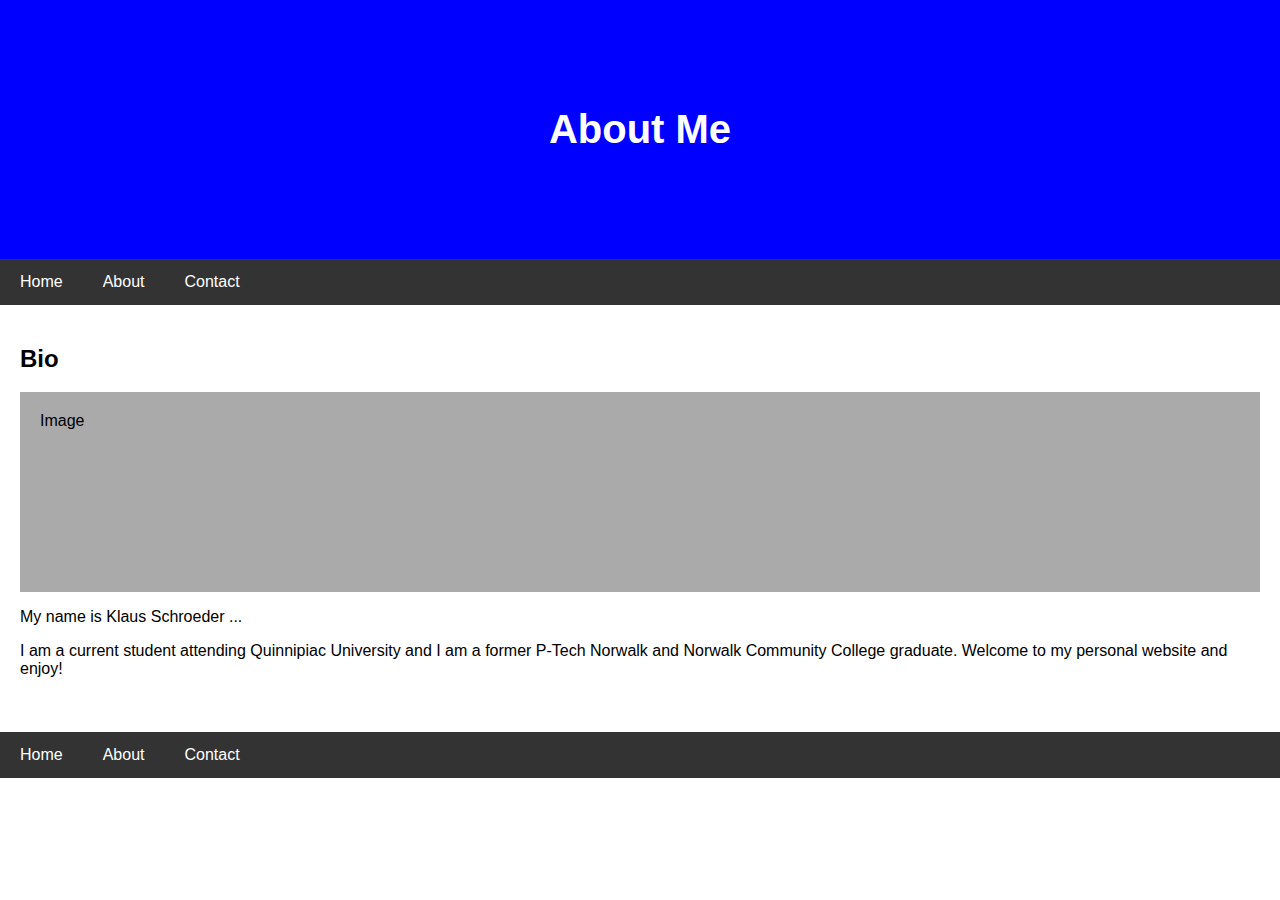
==== about.html @ df1f61df "Website more refined" ====
<!DOCTYPE html>
<html lang="en">
<head>
<title>Page Title</title>
<meta charset="UTF-8">
<meta name="viewport" content="width=device-width, initial-scale=1">   
<link rel="stylesheet" href="styles.css">
<link rel="icon" href="./favicon.ico" type="image/x-icon">
</head>
<body>

<div class="header">
  <h1>About Me</h1>
</div>

<div class="navbar">
  <a href="./index.html">Home</a>
  <a href="./about.html">About</a>
  <a href="./contact.html">Contact</a>
</div>

<div class="row">
  
  <div class="main">
    <h2>Bio</h2>
    <div class="fakeimg" style="height:200px;">Image</div>
    <p>My name is Klaus Schroeder ...</p>
    <p>I am a current student attending Quinnipiac University and I am a former P-Tech Norwalk and Norwalk Community College graduate. Welcome to my personal website and enjoy!</p>
    <br>
  </div>
</div>

<div class="footer">
    <a href="./index.html">Home</a>
    <a href="./about.html">About</a>
    <a href="./contact.html">Contact</a>
</div>

</body>
</html>
---- styles.css ----
* {
    box-sizing: border-box;
  }
  
  /* Style the body */
  body {
    font-family: 'Georgia', Georgia, sans-serif;
    margin: 0;
  }
  
  /* Header/logo Title */
  .header {
    font-family: 'Georgia', Georgia, sans-serif;
    padding: 80px;
    text-align: center;
    background: blue;
    color: white;
  }
  
  /* Increase the font size of the heading */
  .header h1 {
    font-size: 40px;
  }
  
  /* Style the top navigation bar */
  .navbar {
    font-family: 'Georgia', Georgia, sans-serif;
    overflow: hidden;
    background-color: #333;
  }
  /* Style the navigation bar links */
  .navbar a {
    float: left;
    display: block;
    color: white;
    text-align: center;
    padding: 14px 20px;
    text-decoration: none;
  }
  
  /* Right-aligned link */
  .navbar a.right {
    float: right;
  }
  
  /* Change color on hover */
  .navbar a:hover {
    background-color: #ddd;
    color: black;
  }
  
  /* Column container */
  .row {  
    display: -ms-flexbox; /* IE10 */
    display: flex;
    -ms-flex-wrap: wrap; /* IE10 */
    flex-wrap: wrap;
  }
  
  /* Create two unequal columns that sits next to each other */
  /* Sidebar/left column */
  .side {
    -ms-flex: 30%; /* IE10 */
    flex: 30%;
    background-color: #f1f1f1;
    padding: 20px;
  }
  
  /* Main column */
  .main {   
    -ms-flex: 70%; /* IE10 */
    flex: 70%;
    background-color: white;
    padding: 20px;
  }
  
  /* Fake image, just for this example */
  .fakeimg {
    background-color: #aaa;
    width: 100%;
    padding: 20px;
  }
  
  .footer {
    font-family: 'Georgia', Georgia, sans-serif;
    overflow: hidden;
    background-color: #333;
  }
  .footer a {
    float: left;
    display: block;
    color: white;
    text-align: center;
    padding: 14px 20px;
    text-decoration: none;
  }
  
  /* Right-aligned link */
  .footer a.right {
    float: right;
  }
  
  /* Change color on hover */
  .footer a:hover {
    background-color: #ddd;
    color: black;
  }
  
  /* Responsive layout - when the screen is less than 700px wide, make the two columns stack on top of each other instead of next to each other */
  @media screen and (max-width: 700px) {
    .row {   
      flex-direction: column;
    }
  }
  
  /* Responsive layout - when the screen is less than 400px wide, make the navigation links stack on top of each other instead of next to each other */
  @media screen and (max-width: 400px) {
    .navbar a {
      float: none;
      width: 100%;
    }
  }
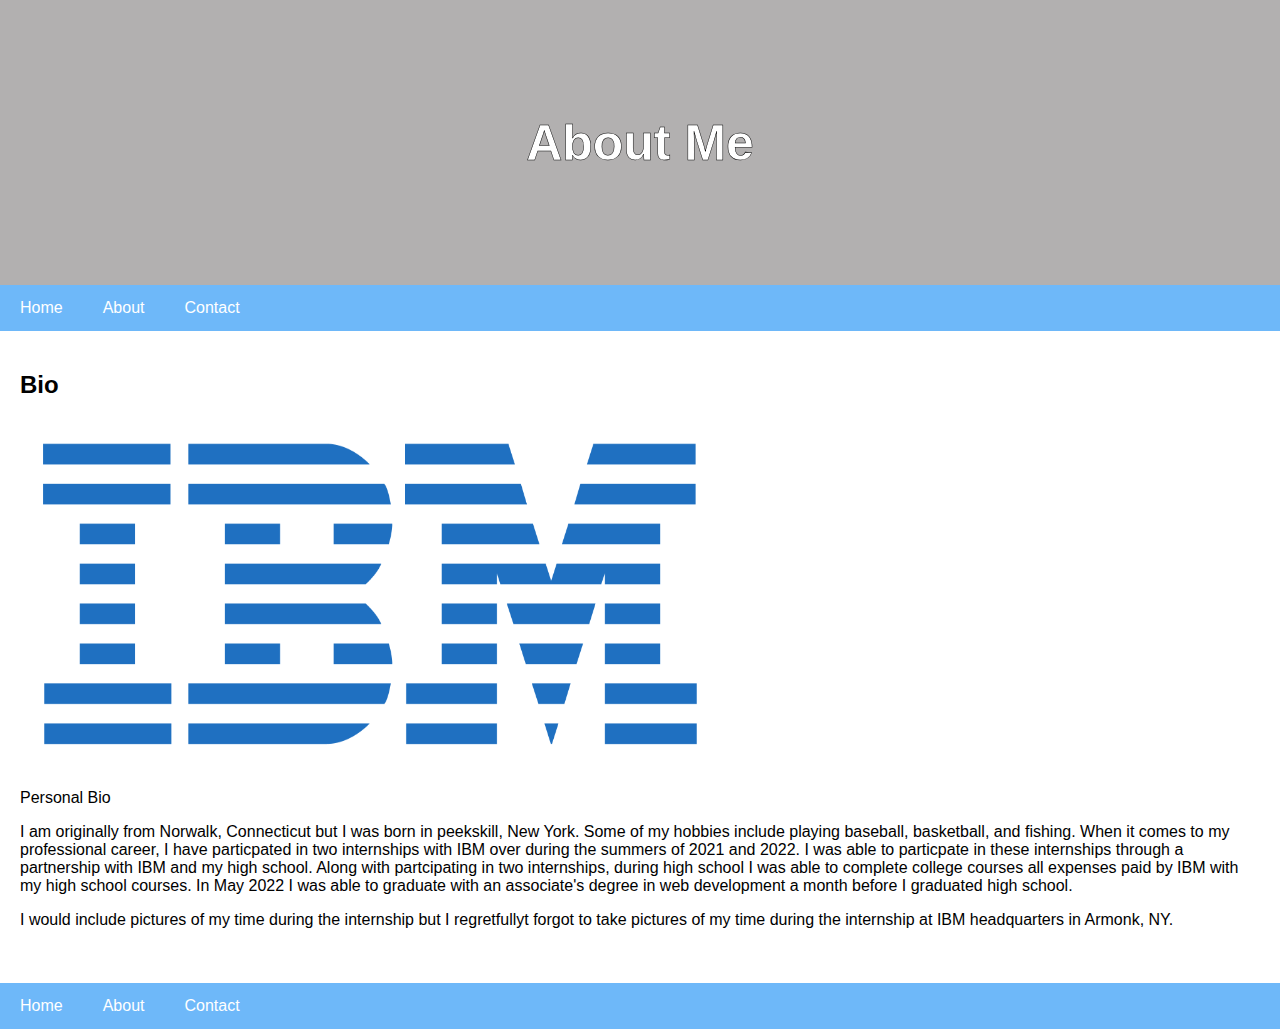
==== commit bde28d7d: "updated part of website with pictures" ====
--- a/about.html
+++ b/about.html
@@ -23,9 +23,10 @@
   
   <div class="main">
     <h2>Bio</h2>
-    <div class="fakeimg" style="height:200px;">Image</div>
-    <p>My name is Klaus Schroeder ...</p>
-    <p>I am a current student attending Quinnipiac University and I am a former P-Tech Norwalk and Norwalk Community College graduate. Welcome to my personal website and enjoy!</p>
+    <img src="images/ibm-logo.png" alt="IBM LOGO" width="700" height="350">
+    <p>Personal Bio</p>
+    <p>I am originally from Norwalk, Connecticut but I was born in peekskill, New York. Some of my hobbies include playing baseball, basketball, and fishing. When it comes to my professional career, I have particpated in two internships with IBM over during the summers of 2021 and 2022. I was able to particpate in these internships through a partnership with IBM and my high school. Along with partcipating in two internships, during high school I was able to complete college courses all expenses paid by IBM with my high school courses. In May 2022 I was able to graduate with an associate's degree in web development a month before I graduated high school.</p>
+    <p>I would include pictures of my time during the internship but I regretfullyt forgot to take pictures of my time during the internship at IBM headquarters in Armonk, NY.</p>
     <br>
   </div>
 </div>
--- a/styles.css
+++ b/styles.css
@@ -13,20 +13,22 @@
     font-family: 'Georgia', Georgia, sans-serif;
     padding: 80px;
     text-align: center;
-    background: blue;
+    background: rgb(178, 176, 176);
     color: white;
   }
   
   /* Increase the font size of the heading */
   .header h1 {
-    font-size: 40px;
+    font-size: 50px;
+    -webkit-text-stroke-width: 0.5px;
+    -webkit-text-stroke-color: black;
   }
   
   /* Style the top navigation bar */
   .navbar {
     font-family: 'Georgia', Georgia, sans-serif;
     overflow: hidden;
-    background-color: #333;
+    background-color: #6EB8F9;
   }
   /* Style the navigation bar links */
   .navbar a {
@@ -46,7 +48,7 @@
   /* Change color on hover */
   .navbar a:hover {
     background-color: #ddd;
-    color: black;
+    color: #6EB8F9;
   }
   
   /* Column container */
@@ -75,16 +77,10 @@
   }
   
   /* Fake image, just for this example */
-  .fakeimg {
-    background-color: #aaa;
-    width: 100%;
-    padding: 20px;
-  }
-  
   .footer {
     font-family: 'Georgia', Georgia, sans-serif;
     overflow: hidden;
-    background-color: #333;
+    background-color: #6EB8F9;
   }
   .footer a {
     float: left;
@@ -103,7 +99,7 @@
   /* Change color on hover */
   .footer a:hover {
     background-color: #ddd;
-    color: black;
+    color: #6EB8F9;
   }
   
   /* Responsive layout - when the screen is less than 700px wide, make the two columns stack on top of each other instead of next to each other */
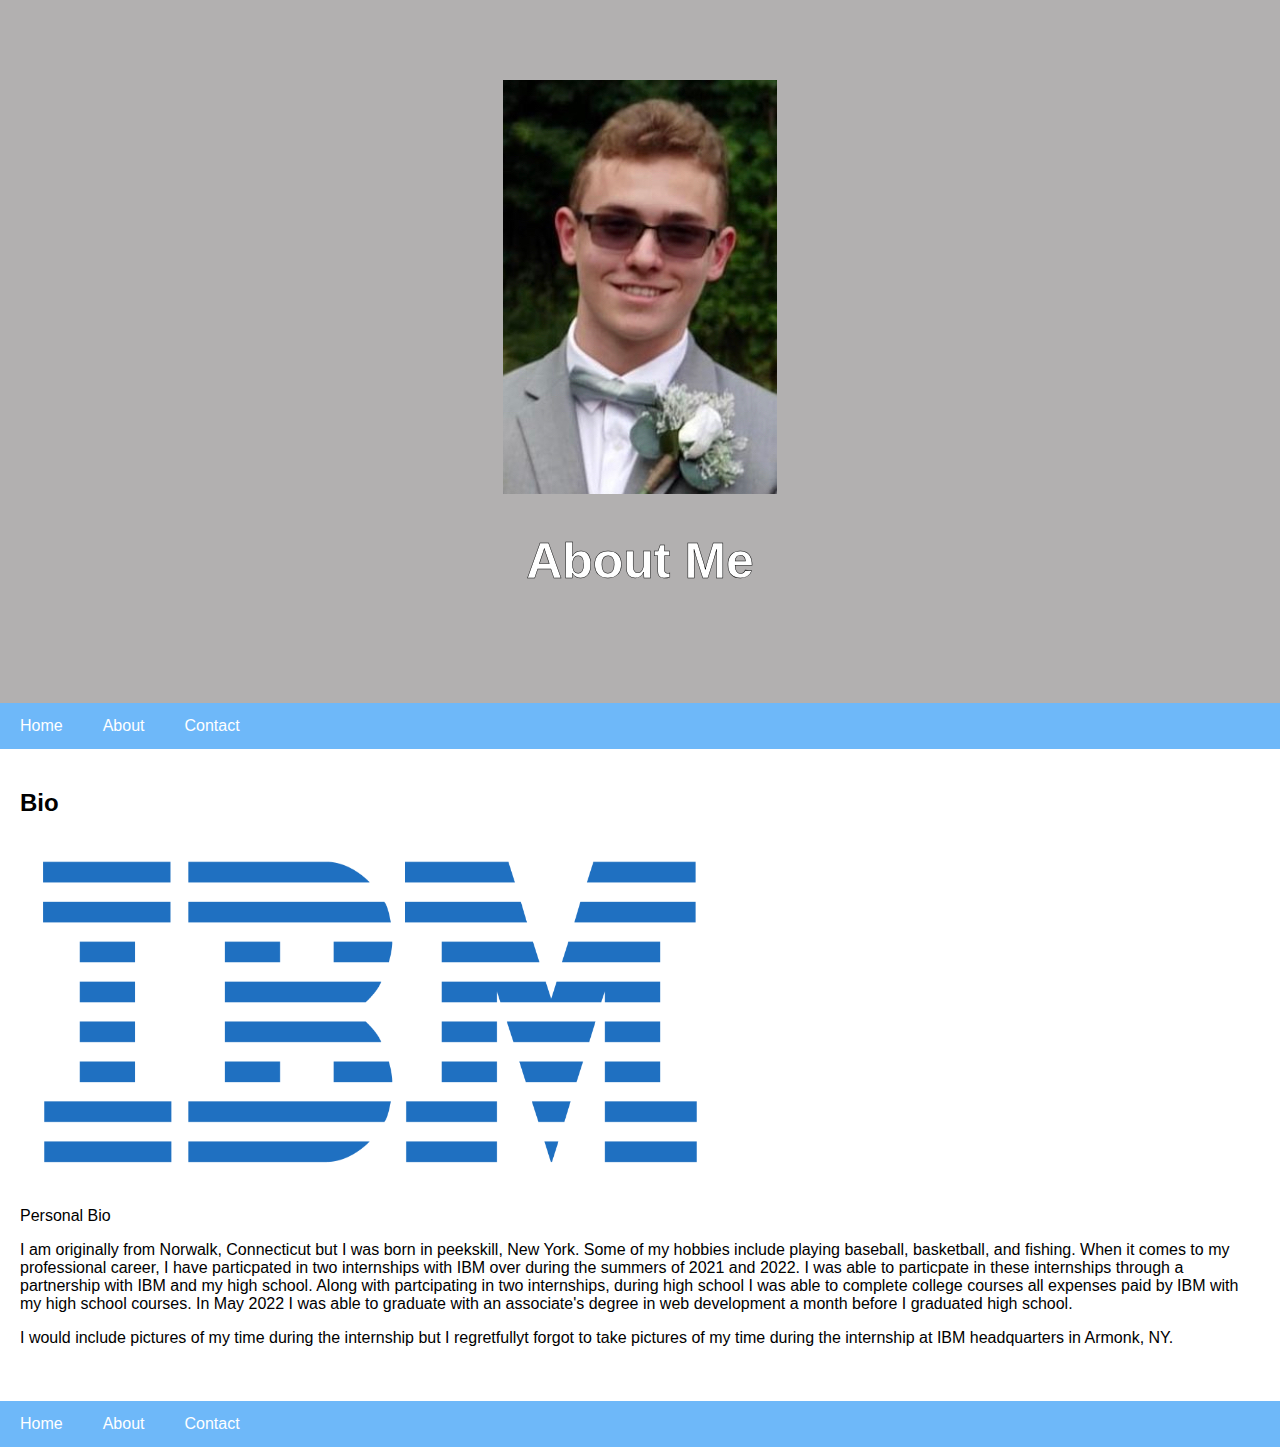
==== commit 96a8f7e7: "added profile pic" ====
--- a/about.html
+++ b/about.html
@@ -10,7 +10,9 @@
 <body>
 
 <div class="header">
+  <img class="profile-pic" src="images/profile-pic.jpg" alt="Profile Picture">
   <h1>About Me</h1>
+
 </div>
 
 <div class="navbar">
--- a/styles.css
+++ b/styles.css
@@ -2,13 +2,12 @@
     box-sizing: border-box;
   }
   
-  /* Style the body */
+
   body {
     font-family: 'Georgia', Georgia, sans-serif;
     margin: 0;
   }
-  
-  /* Header/logo Title */
+
   .header {
     font-family: 'Georgia', Georgia, sans-serif;
     padding: 80px;
@@ -17,20 +16,19 @@
     color: white;
   }
   
-  /* Increase the font size of the heading */
+
   .header h1 {
     font-size: 50px;
     -webkit-text-stroke-width: 0.5px;
     -webkit-text-stroke-color: black;
   }
   
-  /* Style the top navigation bar */
   .navbar {
     font-family: 'Georgia', Georgia, sans-serif;
     overflow: hidden;
     background-color: #6EB8F9;
   }
-  /* Style the navigation bar links */
+
   .navbar a {
     float: left;
     display: block;
@@ -40,43 +38,40 @@
     text-decoration: none;
   }
   
-  /* Right-aligned link */
+
   .navbar a.right {
     float: right;
   }
   
-  /* Change color on hover */
+ 
   .navbar a:hover {
     background-color: #ddd;
     color: #6EB8F9;
   }
   
-  /* Column container */
+
   .row {  
-    display: -ms-flexbox; /* IE10 */
+    display: -ms-flexbox; 
     display: flex;
-    -ms-flex-wrap: wrap; /* IE10 */
+    -ms-flex-wrap: wrap; 
     flex-wrap: wrap;
   }
   
-  /* Create two unequal columns that sits next to each other */
-  /* Sidebar/left column */
+
   .side {
-    -ms-flex: 30%; /* IE10 */
+    -ms-flex: 30%; 
     flex: 30%;
     background-color: #f1f1f1;
     padding: 20px;
   }
-  
-  /* Main column */
+
   .main {   
-    -ms-flex: 70%; /* IE10 */
+    -ms-flex: 70%; 
     flex: 70%;
     background-color: white;
     padding: 20px;
   }
   
-  /* Fake image, just for this example */
   .footer {
     font-family: 'Georgia', Georgia, sans-serif;
     overflow: hidden;
@@ -91,25 +86,32 @@
     text-decoration: none;
   }
   
-  /* Right-aligned link */
+
   .footer a.right {
     float: right;
   }
   
-  /* Change color on hover */
+
   .footer a:hover {
     background-color: #ddd;
     color: #6EB8F9;
   }
   
-  /* Responsive layout - when the screen is less than 700px wide, make the two columns stack on top of each other instead of next to each other */
+  profile-pic {
+    border-radius: 50%;
+    width: 200px;
+    height: 200px;
+    object-fit: cover;
+    margin: 20px;
+  }
+  
   @media screen and (max-width: 700px) {
     .row {   
       flex-direction: column;
     }
   }
   
-  /* Responsive layout - when the screen is less than 400px wide, make the navigation links stack on top of each other instead of next to each other */
+  
   @media screen and (max-width: 400px) {
     .navbar a {
       float: none;
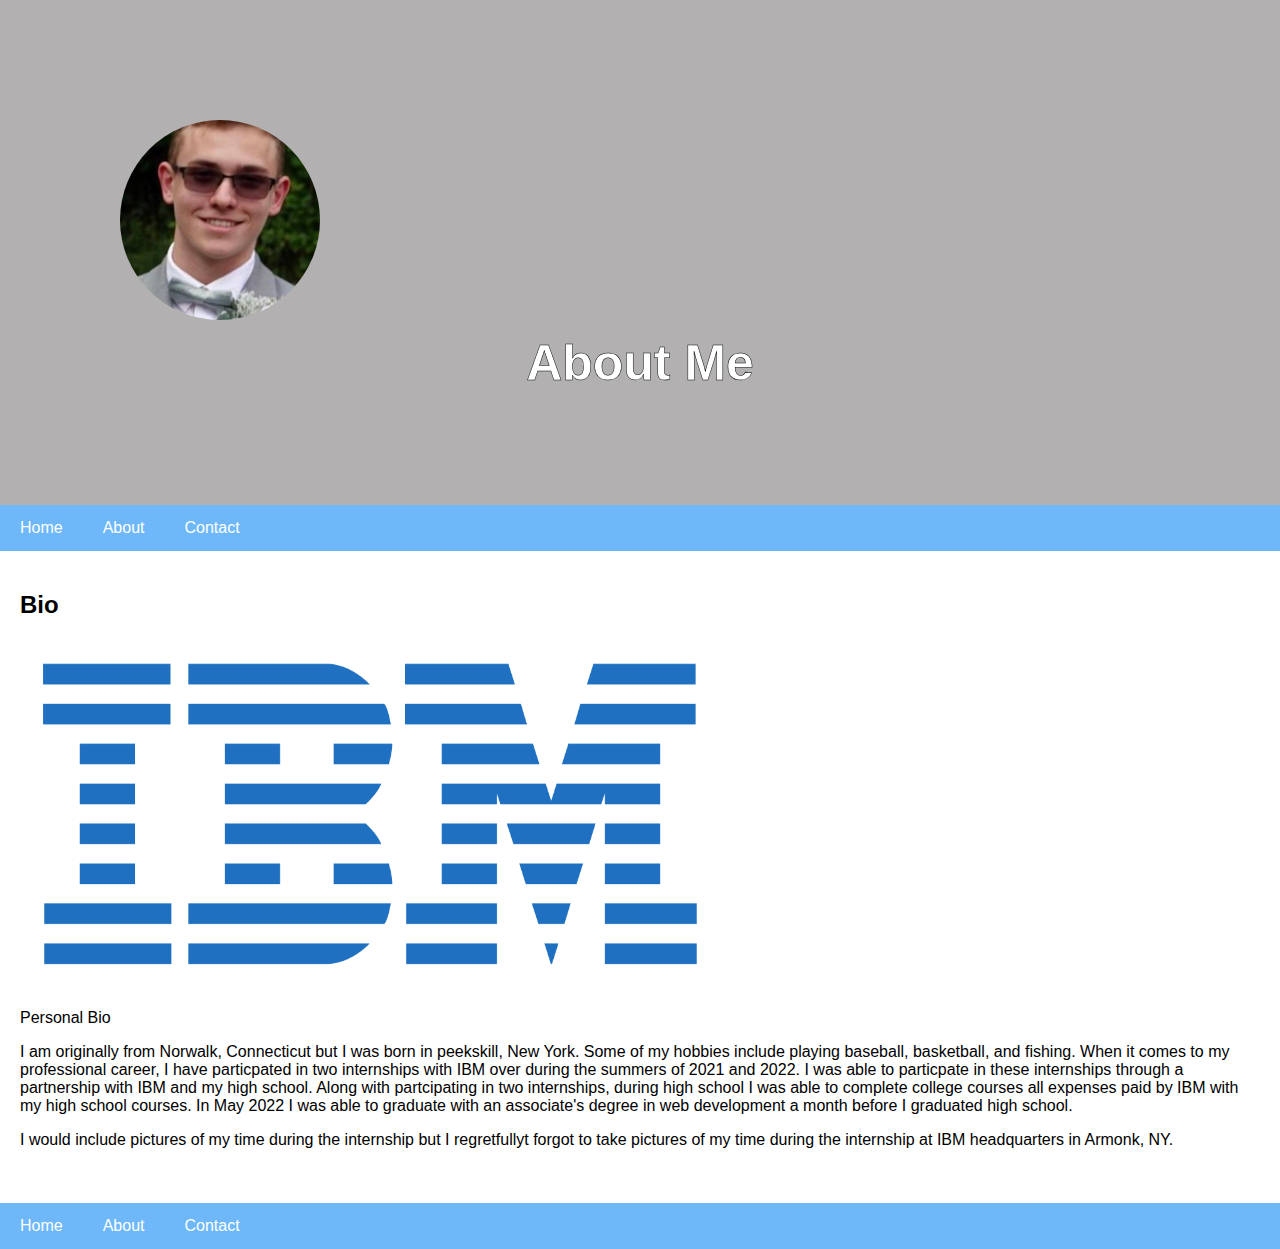
==== commit 0e8217d5: "edit profile pic" ====
--- a/about.html
+++ b/about.html
@@ -10,7 +10,10 @@
 <body>
 
 <div class="header">
-  <img class="profile-pic" src="images/profile-pic.jpg" alt="Profile Picture">
+  <div class="profile-pic">
+    <img class="profile-pic" src="images/profile-pic.jpg" alt="Profile Picture">
+  </div>
+  
   <h1>About Me</h1>
 
 </div>
--- a/styles.css
+++ b/styles.css
@@ -97,7 +97,7 @@
     color: #6EB8F9;
   }
   
-  profile-pic {
+  .profile-pic {
     border-radius: 50%;
     width: 200px;
     height: 200px;
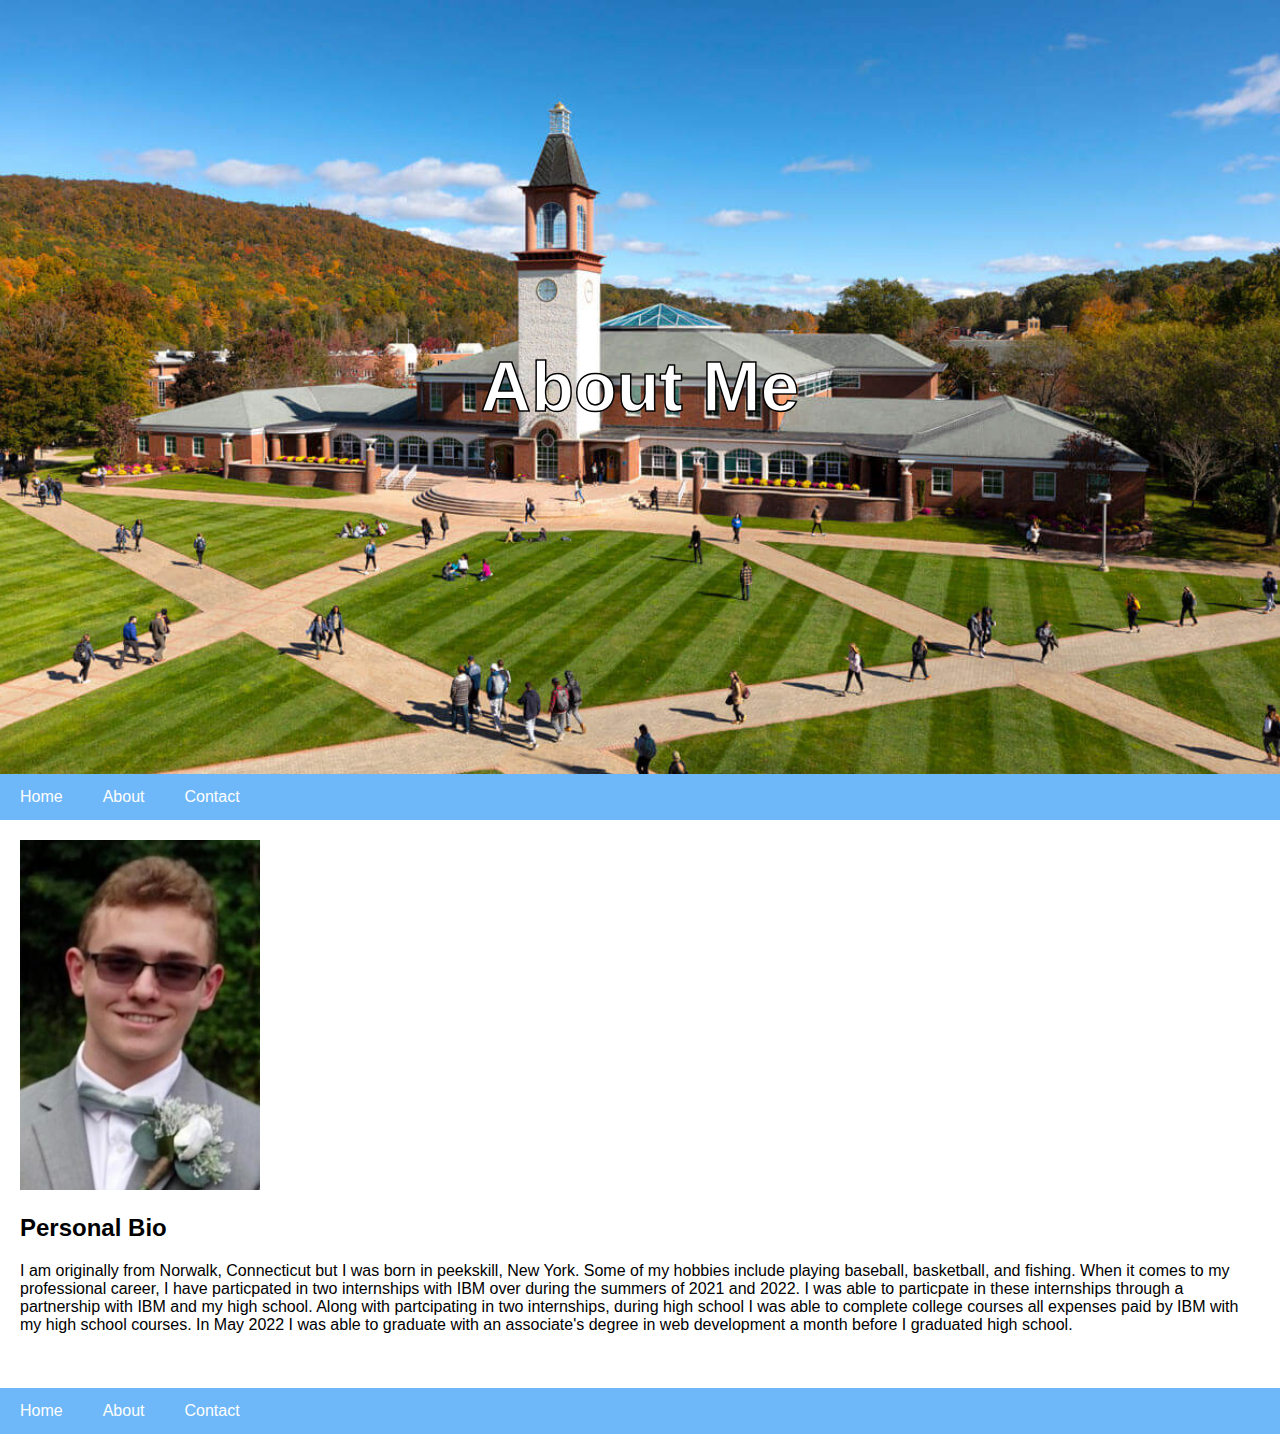
==== commit 1636ba58: "Fixed up website a bit" ====
--- a/about.html
+++ b/about.html
@@ -10,9 +10,7 @@
 <body>
 
 <div class="header">
-  <div class="profile-pic">
-    <img class="profile-pic" src="images/profile-pic.jpg" alt="Profile Picture">
-  </div>
+  
   
   <h1>About Me</h1>
 
@@ -27,11 +25,9 @@
 <div class="row">
   
   <div class="main">
-    <h2>Bio</h2>
-    <img src="images/ibm-logo.png" alt="IBM LOGO" width="700" height="350">
-    <p>Personal Bio</p>
+    <img src="images/profile-pic.jpg" alt="profile-pic" width="240" height="350">
+    <h2>Personal Bio</h2>
     <p>I am originally from Norwalk, Connecticut but I was born in peekskill, New York. Some of my hobbies include playing baseball, basketball, and fishing. When it comes to my professional career, I have particpated in two internships with IBM over during the summers of 2021 and 2022. I was able to particpate in these internships through a partnership with IBM and my high school. Along with partcipating in two internships, during high school I was able to complete college courses all expenses paid by IBM with my high school courses. In May 2022 I was able to graduate with an associate's degree in web development a month before I graduated high school.</p>
-    <p>I would include pictures of my time during the internship but I regretfullyt forgot to take pictures of my time during the internship at IBM headquarters in Armonk, NY.</p>
     <br>
   </div>
 </div>
--- a/styles.css
+++ b/styles.css
@@ -9,17 +9,22 @@
   }
 
   .header {
+    display: -ms-flexbox; 
     font-family: 'Georgia', Georgia, sans-serif;
-    padding: 80px;
+    padding: 300px;
     text-align: center;
-    background: rgb(178, 176, 176);
+    background: rgb(2, 2, 81);
     color: white;
+    background-image: url('images/quCampus.jpg');
+    background-size: cover;
+    background-position: center;
+    background-color: white; 
   }
   
 
   .header h1 {
-    font-size: 50px;
-    -webkit-text-stroke-width: 0.5px;
+    font-size: 70px;
+    -webkit-text-stroke-width: 1.5px;
     -webkit-text-stroke-color: black;
   }
   
@@ -45,7 +50,7 @@
   
  
   .navbar a:hover {
-    background-color: #ddd;
+    background-color: white;
     color: #6EB8F9;
   }
   
@@ -61,7 +66,7 @@
   .side {
     -ms-flex: 30%; 
     flex: 30%;
-    background-color: #f1f1f1;
+    background-color: white;
     padding: 20px;
   }
 
@@ -93,7 +98,7 @@
   
 
   .footer a:hover {
-    background-color: #ddd;
+    background-color: white;
     color: #6EB8F9;
   }
   
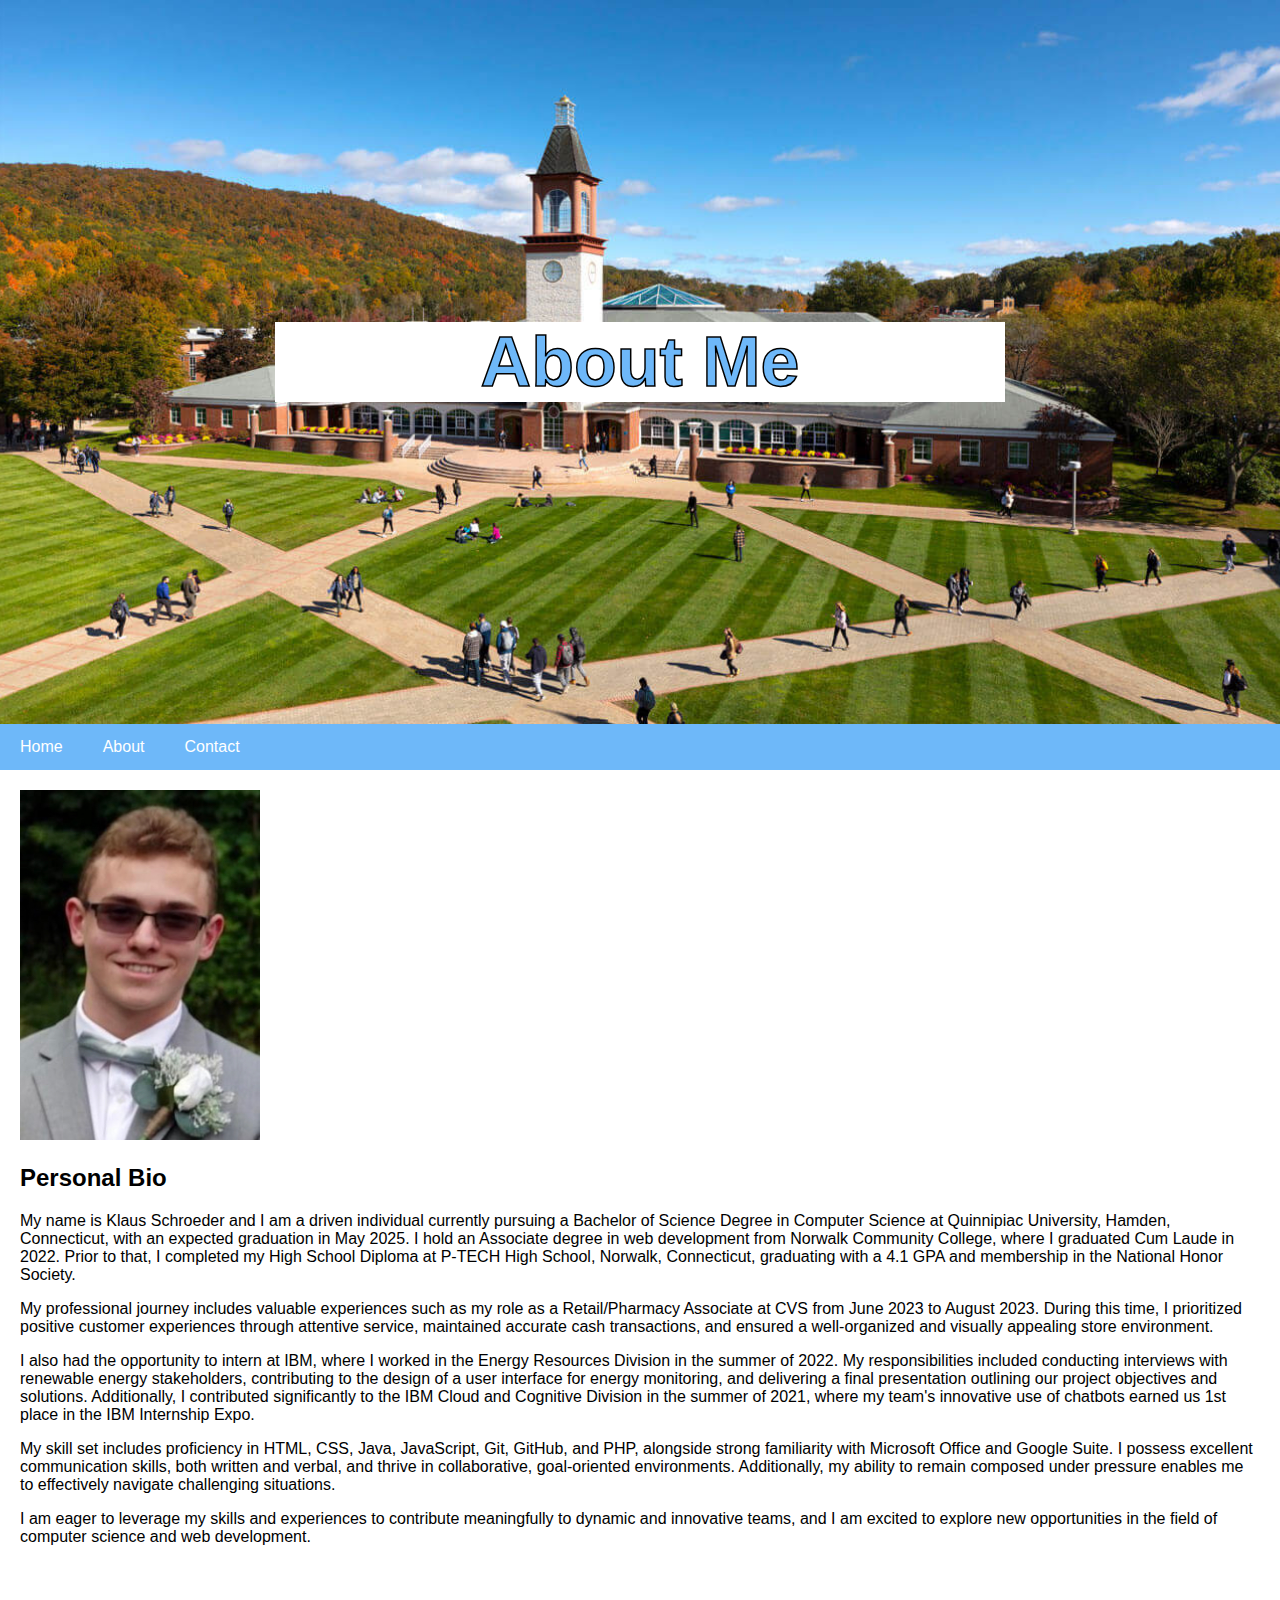
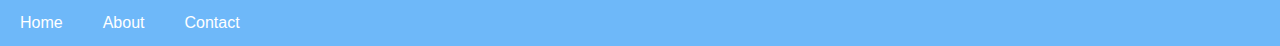
==== commit 13c8fd4e: "Website edited" ====
--- a/about.html
+++ b/about.html
@@ -1,7 +1,7 @@
 <!DOCTYPE html>
 <html lang="en">
 <head>
-<title>Page Title</title>
+<title>About - Klaus Schroeder's Personal Website</title>
 <meta charset="UTF-8">
 <meta name="viewport" content="width=device-width, initial-scale=1">   
 <link rel="stylesheet" href="styles.css">
@@ -13,6 +13,7 @@
   
   
   <h1>About Me</h1>
+
 
 </div>
 
@@ -27,7 +28,15 @@
   <div class="main">
     <img src="images/profile-pic.jpg" alt="profile-pic" width="240" height="350">
     <h2>Personal Bio</h2>
-    <p>I am originally from Norwalk, Connecticut but I was born in peekskill, New York. Some of my hobbies include playing baseball, basketball, and fishing. When it comes to my professional career, I have particpated in two internships with IBM over during the summers of 2021 and 2022. I was able to particpate in these internships through a partnership with IBM and my high school. Along with partcipating in two internships, during high school I was able to complete college courses all expenses paid by IBM with my high school courses. In May 2022 I was able to graduate with an associate's degree in web development a month before I graduated high school.</p>
+    <p>My name is Klaus Schroeder and I am a driven individual currently pursuing a Bachelor of Science Degree in Computer Science at Quinnipiac University, Hamden, Connecticut, with an expected graduation in May 2025. I hold an Associate degree in web development from Norwalk Community College, where I graduated Cum Laude in 2022. Prior to that, I completed my High School Diploma at P-TECH High School, Norwalk, Connecticut, graduating with a 4.1 GPA and membership in the National Honor Society. </p>
+
+    <p>My professional journey includes valuable experiences such as my role as a Retail/Pharmacy Associate at CVS from June 2023 to August 2023. During this time, I prioritized positive customer experiences through attentive service, maintained accurate cash transactions, and ensured a well-organized and visually appealing store environment.</p>
+      
+    <p> I also had the opportunity to intern at IBM, where I worked in the Energy Resources Division in the summer of 2022. My responsibilities included conducting interviews with renewable energy stakeholders, contributing to the design of a user interface for energy monitoring, and delivering a final presentation outlining our project objectives and solutions. Additionally, I contributed significantly to the IBM Cloud and Cognitive Division in the summer of 2021, where my team's innovative use of chatbots earned us 1st place in the IBM Internship Expo.</p>
+      
+    <p>My skill set includes proficiency in HTML, CSS, Java, JavaScript, Git, GitHub, and PHP, alongside strong familiarity with Microsoft Office and Google Suite. I possess excellent communication skills, both written and verbal, and thrive in collaborative, goal-oriented environments. Additionally, my ability to remain composed under pressure enables me to effectively navigate challenging situations.</p>
+      
+    <p>I am eager to leverage my skills and experiences to contribute meaningfully to dynamic and innovative teams, and I am excited to explore new opportunities in the field of computer science and web development.</p>
     <br>
   </div>
 </div>
--- a/styles.css
+++ b/styles.css
@@ -9,23 +9,37 @@
   }
 
   .header {
-    display: -ms-flexbox; 
-    font-family: 'Georgia', Georgia, sans-serif;
-    padding: 300px;
-    text-align: center;
-    background: rgb(2, 2, 81);
-    color: white;
     background-image: url('images/quCampus.jpg');
     background-size: cover;
     background-position: center;
-    background-color: white; 
+    padding: 275px
   }
   
 
   .header h1 {
+    display: -ms-flexbox; 
+    font-family: 'Georgia', Georgia, sans-serif;
     font-size: 70px;
+    text-align: center;
+    padding: 0%;
+    color: #6EB8F9;
+    background-color: white; 
     -webkit-text-stroke-width: 1.5px;
     -webkit-text-stroke-color: black;
+  }
+
+  .header h4
+  {
+    display: -ms-flexbox; 
+    font-family: 'Georgia', Georgia, sans-serif;
+    font-size: 30px;
+    text-align: center;
+    
+    color: #6EB8F9;
+    background-color: white; 
+    -webkit-text-stroke-width: .75px;
+    -webkit-text-stroke-color: black;
+    
   }
   
   .navbar {
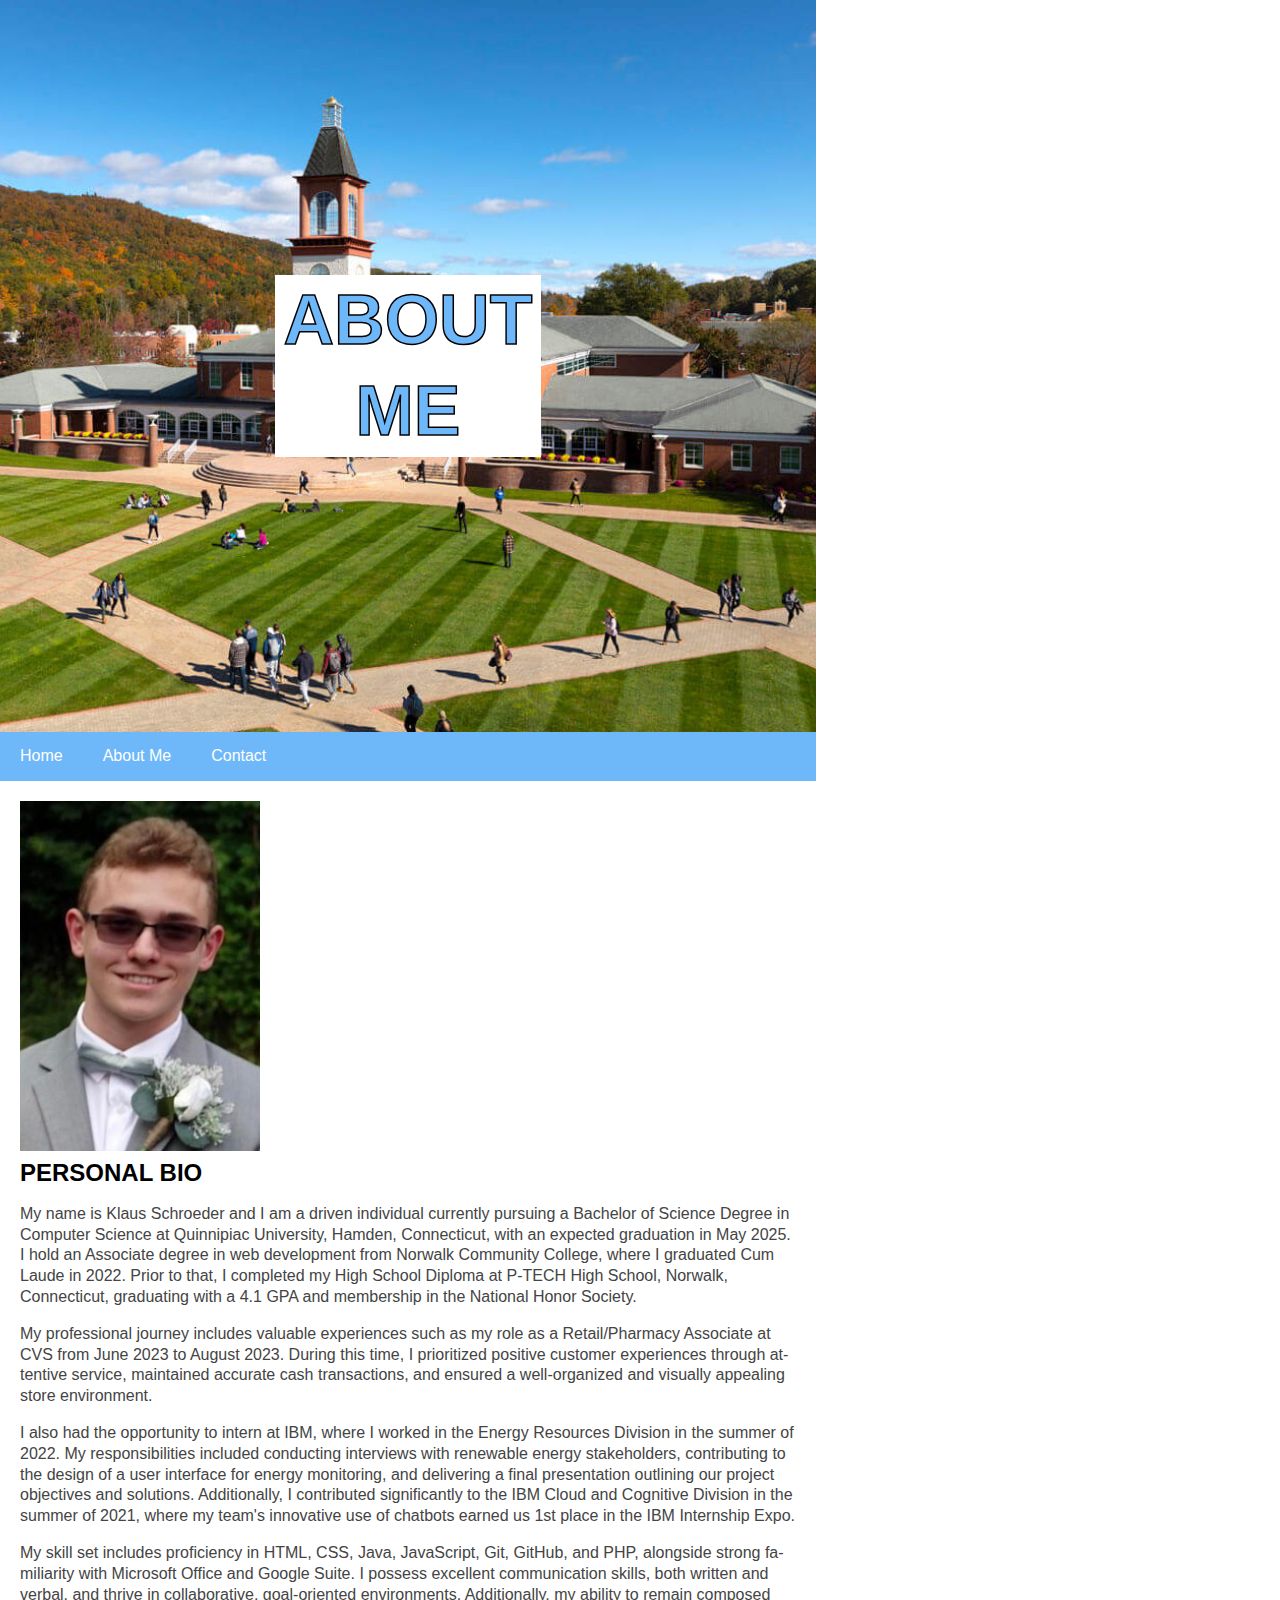
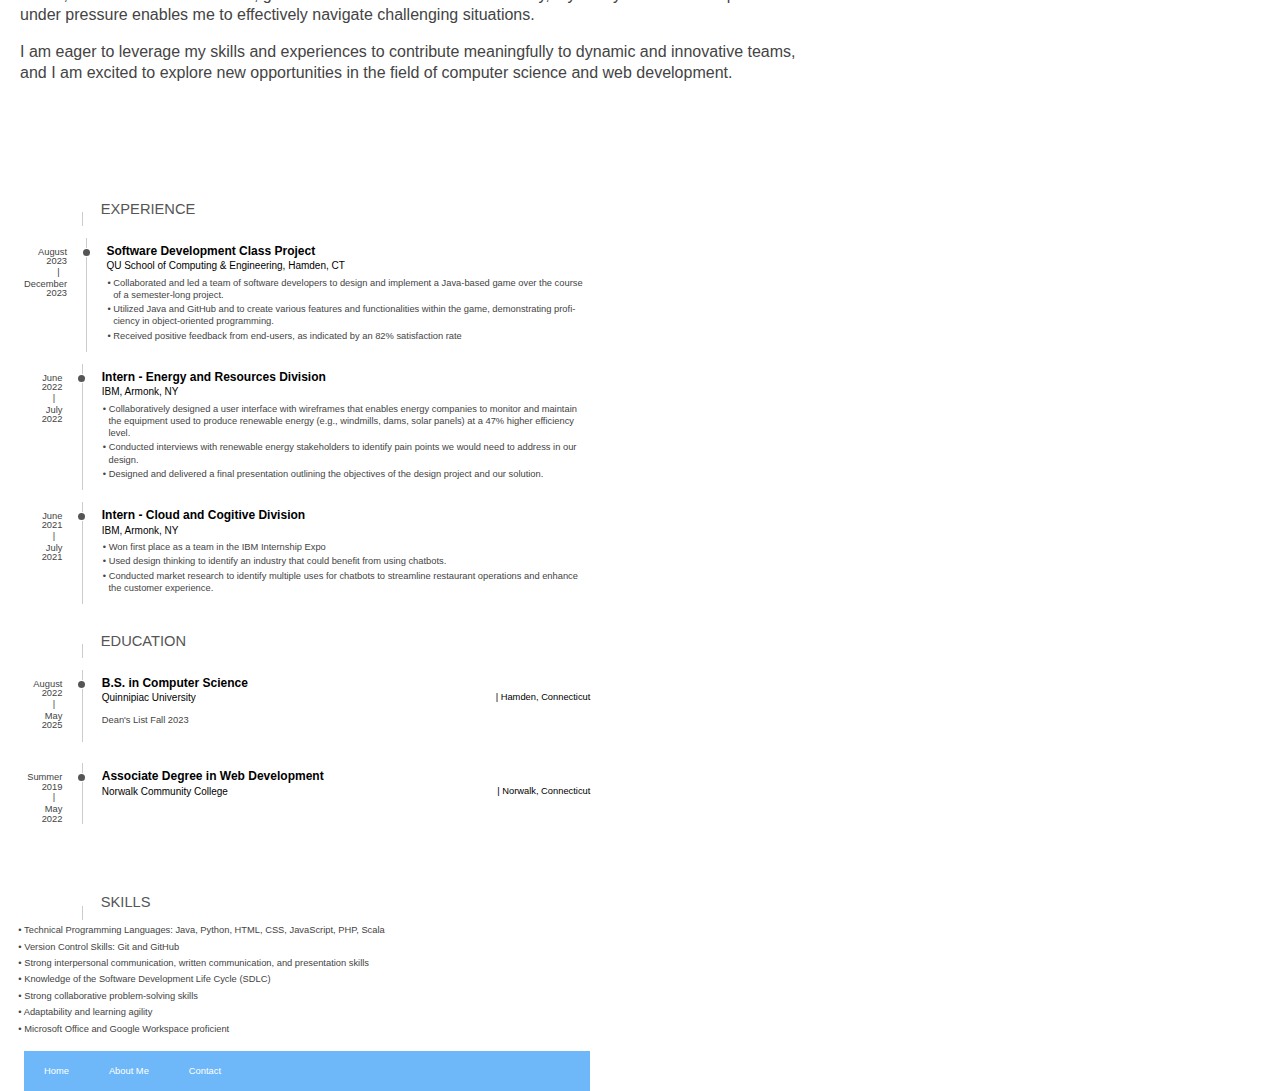
==== commit 13ab1f76: "Added Resume section" ====
--- a/about.html
+++ b/about.html
@@ -19,7 +19,7 @@
 
 <div class="navbar">
   <a href="./index.html">Home</a>
-  <a href="./about.html">About</a>
+  <a href="./about.html">About Me</a>
   <a href="./contact.html">Contact</a>
 </div>
 
@@ -40,10 +40,141 @@
     <br>
   </div>
 </div>
+<section id="main">
+  <header id="title">
+  </header>
+  <section class="main-block">
+    <h2>
+      <i class="fa fa-suitcase"></i> Experience
+    </h2>
+    <br>
+    <section class="blocks">
+      <div class="date">
+        <span>August 2023</span><span>December 2023</span>
+      </div>
+      <div class="decorator">
+      </div>
+      <div class="details">
+        <header>
+          <h3>Software Development Class Project</h3>
+          <span class="place">QU School of Computing & Engineering, Hamden, CT </span>
+          <span class="location"></span>
+        </header>
+        <div>
+          <ul>
+            <li>Collaborated and led a team of software developers to design and implement a Java-based game over the course of a semester-long project.</li>
+            <li>Utilized Java and GitHub and to create various features and functionalities within the game, demonstrating proficiency in object-oriented programming.</li>
+            <li>Received positive feedback from end-users, as indicated by an 82% satisfaction rate</li>
+          </ul>
+          </div>
+      </div>
+    </section>
+    <br>
+    <section class="blocks">
+      <div class="date">
+        <span>June 2022</span><span>July 2022</span>
+      </div>
+      <div class="decorator">
+      </div>
+      <div class="details">
+        <header>
+          <h3>Intern - Energy and Resources Division</h3>
+          <span class="place">IBM, Armonk, NY   </span>
+        </header>
+        <div>
+          <ul>
+            <li>Collaboratively designed a user interface with wireframes that enables energy companies to monitor and maintain the equipment used to produce renewable energy (e.g., windmills, dams, solar panels) at a 47% higher efficiency level. </li>
+            <li>Conducted interviews with renewable energy stakeholders to identify pain points we would need to address in our design.</li>
+            <li>Designed and delivered a final presentation outlining the objectives of the design project and our solution.</li>
+          </ul>
+        </div>
+      </div>
+    </section>
+    <br>
+    <section class="blocks">
+      <div class="date">
+        <span>June 2021</span><span>July 2021</span>
+      </div>
+      <div class="decorator">
+      </div>
+      <div class="details">
+        <header>
+          <h3>Intern - Cloud and Cogitive Division</h3>
+          <span class="place">IBM, Armonk, NY   </span>
+        </header>
+        <div>
+          <ul>
+            <li>Won first place as a team in the IBM Internship Expo </li>
+            <li>Used design thinking to identify an industry that could benefit from using chatbots.</li>
+            <li>Conducted market research to identify multiple uses for chatbots to streamline restaurant operations and enhance the customer experience.</li>
+          </ul>
+        </div>
+  </section>
+  
+  <br>
+  <section class="main-block concise">
+    <h2>
+      <i class="fa fa-graduation-cap"></i> Education
+    </h2>
+    <br>
+    <section class="blocks">
+      <div class="date">
+        <span>August 2022</span><span>May 2025</span>
+      </div>
+      <div class="decorator">
+      </div>
+      <div class="details">
+        <header>
+          <h3>B.S. in Computer Science</h3>
+          <span class="place">Quinnipiac University</span>
+          <span class="location">| Hamden, Connecticut</span>
+        </header>
+        <div>Dean's List Fall 2023</div>
+      </div>
+    </section>
+    <p> </p>
+    <p> </p>
+    <br>
+    <section class="blocks">
+      <div class="date">
+        <span>Summer 2019</span><span> May 2022</span>
+      </div>
+      <div class="decorator">
+      </div>
+      <div class="details">
+        <header>
+          <h3>Associate Degree in Web Development</h3>
+          <span class="place">Norwalk Community College</span>
+          <span class="location">| Norwalk, Connecticut</span>
+        </header>
+        
+      </div>
+    </section>
+    
+    <br>
+
+  <div class="side-block" id="skills">
+    <h2>
+      Skills
+    </h2>
+    <ul>
+      <li>Technical Programming Languages: Java, Python, HTML, CSS, JavaScript, PHP, Scala</li>
+      <li>Version Control Skills: Git and GitHub</li>
+      <li>Strong interpersonal communication, written communication, and presentation skills</li>
+      <li>Knowledge of the Software Development Life Cycle (SDLC)</li>
+      <li>Strong collaborative problem-solving skills</li>
+      <li>Adaptability and learning agility</li>
+      <li>Microsoft Office and Google Workspace proficient</li>
+    </ul>
+  </div>
+</aside> 
+</section>
+</section>
+
 
 <div class="footer">
     <a href="./index.html">Home</a>
-    <a href="./about.html">About</a>
+    <a href="./about.html">About Me</a>
     <a href="./contact.html">Contact</a>
 </div>
 
--- a/styles.css
+++ b/styles.css
@@ -136,4 +136,374 @@
       float: none;
       width: 100%;
     }
+  }
+
+  @page{
+    size: letter portrait;
+    margin: 0;
+  }
+  
+  *{
+    box-sizing: border-box;
+  }
+  
+  :root{
+    --page-width: 8.5in;
+    --page-height: 11in;
+    --main-width: 6.4in;
+    --sidebar-width: calc(var(--page-width) - var(--main-width));
+    --decorator-horizontal-margin: 0.2in;
+  
+    --sidebar-horizontal-padding: 0.2in;
+  
+    /* XXX: using px for very good precision control */
+    --decorator-outer-offset-top: 10px;
+    --decorator-outer-offset-left: -5.5px;
+    --decorator-border-width: 1px;
+    --decorator-outer-dim: 9px;
+    --decorator-border: 1px solid #ccc;
+  
+    --row-blocks-padding-top: 5pt;
+    --date-block-width: 0.6in;
+  
+    --main-blocks-title-icon-offset-left: -19pt;
+  }
+  
+  body{
+    width: var(--page-width);
+    height: var(--page-height);
+    margin: 0;
+    font-family: "Open Sans", sans-serif; 
+    font-weight: 300;
+    line-height: 1.3;
+    color: #444;
+    hyphens: auto;
+  }
+  
+  h1, h2, h3{
+    margin: 0;
+    color: #000;
+  }
+  
+  li{
+    list-style-type: none;
+  }
+  
+  #main{
+    float: left;
+    width: var(--main-width);
+    padding: 0.25in 0.25in 0 0.25in;
+    font-size: 7pt;
+  }
+  
+  #sidebar{
+    float: right;
+    position: relative; /* for disclaimer */
+    width: var(--sidebar-width);
+    height: 100%;
+    padding: 0.6in var(--sidebar-horizontal-padding);
+    background-color: #f2f2f2;
+    font-size: 8.5pt;
+  }
+  
+  /* main */
+  
+  /** big title **/
+  #title, h1, h2{
+    text-transform: uppercase;
+  }
+  
+  #title{
+    position: relative;
+    left: 0.55in;
+    margin-bottom: 0.3in;
+    line-height: 1.2;
+  }
+  
+  #title h1{
+    font-weight: 300;
+    font-size: 18pt;
+    line-height: 1.5;
+  }
+  
+  #title h1 strong{
+    margin: auto 2pt auto 4pt;
+    font-weight: 600;
+  }
+  
+  .subtitle{
+    font-size: 8pt;
+  }
+  
+  /*** categorial blocks ***/
+  
+  .main-block{
+    margin-top: 0.1in;
+  }
+  
+  #main h2{
+    position: relative;
+    top: var(--row-blocks-padding-top);
+    /* XXX: 0.5px for aligning fx printing */
+    left: calc((var(--date-block-width) + var(--decorator-horizontal-margin)));
+    font-weight: 400;
+    font-size: 11pt;
+    color: #555;
+  }
+  
+  #main h2 > i{
+    /* use absolute position to prevent icon's width from misaligning title */
+    /* assigning a fixed width here is no better due to needing to align decorator
+       line too */
+    position: absolute;
+    left: var(--main-blocks-title-icon-offset-left);
+    z-index: 1; /* over decorator line */
+    color: #444;
+  }
+  
+  #main h2::after{ /* extends the decorator line */
+    height: calc(var(--row-blocks-padding-top) * 2);
+    position: relative;
+    top: calc(-1 * var(--row-blocks-padding-top));
+    /* XXX: 0.5px for aligning fx printing */
+    left: calc(-1 * var(--decorator-horizontal-margin));
+    display: block;
+    border-left: var(--decorator-border);
+    z-index: 0;
+    line-height: 0;
+    font-size: 0;
+    content: ' ';
+  }
+  
+  /**** minor tweaks on the icon fonts ****/
+  #main h2 > .fa-graduation-cap{
+    left: calc(var(--main-blocks-title-icon-offset-left) - 2pt);
+    top: 2pt;
+  }
+  
+  #main h2 > .fa-suitcase{
+    top: 1pt;
+  }
+  
+  #main h2 > .fa-folder-open{
+    top: 1.5pt;
+  }
+  
+  /**** individual row blocks (date - decorator - details) ****/
+  
+  .blocks{
+    display: flex;
+    flex-flow: row nowrap;
+  }
+  
+  .blocks > div{
+    padding-top: var(--row-blocks-padding-top);
+  }
+  
+  .date{
+    flex: 0 0 var(--date-block-width);
+    padding-top: calc(var(--row-blocks-padding-top) + 2.5pt) !important;
+    padding-right: var(--decorator-horizontal-margin);
+    font-size: 7pt;
+    text-align: right;
+    line-height: 1;
+  }
+  
+  .date span{
+    display: block;
+  }
+  
+  .date span:nth-child(2)::before{
+    position: relative;
+    top: 1pt;
+    right: 5.5pt;
+    display: block;
+    height: 10pt;
+    content: '|';
+  }
+  
+  .decorator{
+    flex: 0 0 0;
+    position: relative;
+    width: 2pt;
+    min-height: 100%;
+    border-left: var(--decorator-border);
+  }
+  
+  /*
+   * XXX: Use two filled circles to achieve the circle-with-white-border effect.
+   * The normal technique of only using one pseudo element and
+   * border: 1px solid white; style makes firefox erroneously either:
+   * 1) overflows the grayshade background (if no background-clip is set), or
+   * 2) shows decorator line which should've been masked by the white border
+   *
+   */
+  
+  .decorator::before{
+    position: absolute;
+    top: var(--decorator-outer-offset-top);
+    left: var(--decorator-outer-offset-left);
+    content: ' ';
+    display: block;
+    width: var(--decorator-outer-dim);
+    height: var(--decorator-outer-dim);
+    border-radius: calc(var(--decorator-outer-dim) / 2);
+    background-color: #fff;
+  }
+  
+  .decorator::after{
+    position: absolute;
+    top: calc(var(--decorator-outer-offset-top) + var(--decorator-border-width));
+    left: calc(var(--decorator-outer-offset-left) + var(--decorator-border-width));
+    content: ' ';
+    display: block;
+    width: calc(var(--decorator-outer-dim) - (var(--decorator-border-width) * 2));
+    height: calc(var(--decorator-outer-dim) - (var(--decorator-border-width) * 2));
+    border-radius: calc((var(--decorator-outer-dim) - (var(--decorator-border-width) * 2)) / 2);
+    background-color: #555;
+  }
+  
+  .blocks:last-child .decorator{ /* slightly shortens it */
+    margin-bottom: 0.25in;
+  }
+  
+  /***** fine-tunes on the details block where the real juice is *****/
+  
+  .details{
+    flex: 1 0 0;
+    padding-left: var(--decorator-horizontal-margin);
+    padding-top: calc(var(--row-blocks-padding-top) - 0.5pt) !important; /* not sure why but this is needed for better alignment */
+  }
+  
+  .details header{
+    color: #000;
+  }
+  
+  .details h3{
+    font-size: 9pt;
+  }
+  
+  .main-block:not(.concise) .details div{
+    margin: 0.18in 0 0.1in 0; 
+  }
+  
+  .main-block:not(.concise) .blocks:last-child .details div{
+    margin-bottom: 0;
+  }
+  
+  .main-block.concise .details div:not(.concise){
+    /* use padding to work around the fact that margin doesn't affect floated
+       neighboring elements */
+    padding: 0.05in 0 0.07in 0;
+  }
+  
+  .details .place{
+    float: left;
+    font-size: 7.5pt;
+  }
+  
+  .details .location{
+    float: right;
+  }
+  
+  .details div{
+    clear: both;
+  }
+  
+  .details .location::before{
+    display: inline-block;
+    position: relative;
+    right: 3pt;
+    top: 0.25pt;
+    font-family: FontAwesome;
+    font-weight: normal;
+    font-style: normal;
+    text-decoration: inherit;
+    content: "\f041";
+  }
+  
+  /***** fine-tunes on the lists... *****/
+  
+  #main ul{
+    padding-left: 0.07in;
+    margin: 0.08in 0;
+  }
+  
+  #main li{
+    margin: 0 0 0.025in 0;
+  }
+  
+  /****** customize list symbol style ******/
+  #main li::before{
+    position: relative;
+    margin-left: -4.25pt;
+    content: '• ';
+  }
+  
+  .details .concise ul{
+    margin: 0 !important;
+    -webkit-columns: 2;
+    -moz-columns: 2;
+    columns: 2;
+  }
+  
+  .details .concise li{
+    margin: 0 !important;
+  }
+  
+  .details .concise li{
+    margin-left: 0 !important;
+  }
+  
+  
+  
+  /* sidebar */
+  
+  #sidebar h1{
+    font-weight: 400;
+    font-size: 11pt;
+  }
+  
+  .side-block{
+    margin-top: 0.5in; 
+  }
+  
+  #contact ul{
+    margin-top: 0.05in;
+    padding-left: 0;
+    font-family: "Source Code Pro";
+    font-weight: 400;
+    line-height: 1.75;
+  }
+  
+  #contact li > i{
+    width: 9pt; /* for text alignment */
+    text-align: right;
+  }
+  
+  #skills{
+    line-height: 1.5;
+  }
+  
+  #skills ul{
+    margin: 0.05in 0 0.15in;
+    padding: 0;
+  }
+  
+  #disclaimer{
+    position: absolute;
+    bottom: var(--sidebar-horizontal-padding);
+    right: var(--sidebar-horizontal-padding);
+    font-size: 7.5pt;
+    font-style: italic;
+    line-height: 1.1;
+    text-align: right;
+    color: #777;
+  }
+  
+  #disclaimer code{
+    color: #666;
+    font-family: "Source Code Pro";
+    font-weight: 400;
+    font-style: normal;
   }